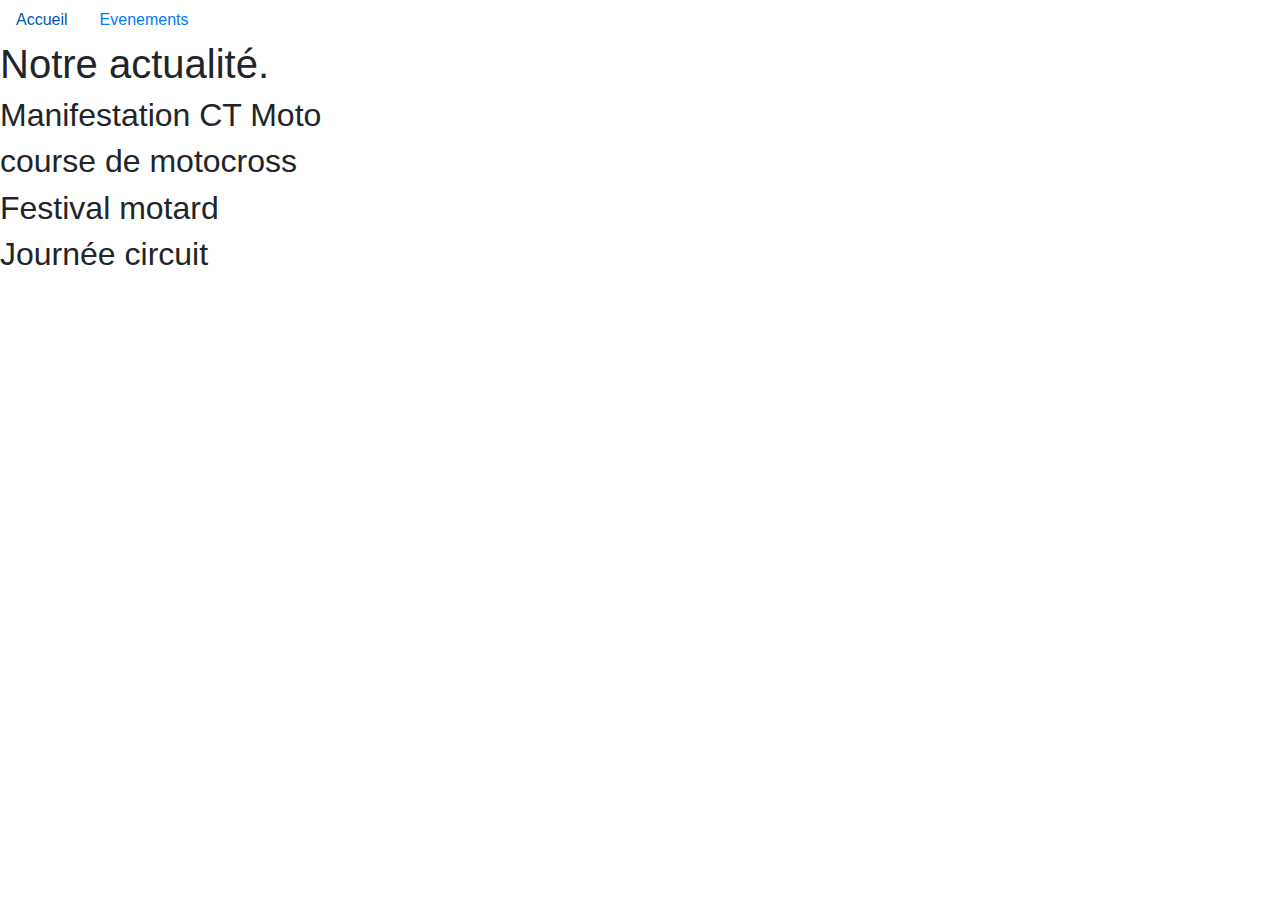
==== event.htm @ 0660e1eb "Contenu de index.html et contact.html" ====
<!DOCTYPE html>
<html lang="fr">
<head>
  <meta charset="UTF-8">
  <meta name="viewport" content="width=device-width, initial-scale=1.0">
  <title>Motard du Morbhian</title>
  <link rel="stylesheet" href="https://cdn.jsdelivr.net/npm/bootstrap@4.3.1/dist/css/bootstrap.min.css" integrity="sha384-ggOyR0iXCbMQv3Xipma34MD+dH/1fQ784/j6cY/iJTQUOhcWr7x9JvoRxT2MZw1T" crossorigin="anonymous">
  <link rel="stylesheet" href="./style.css">
</head>
<body>
  <nav class="nav">
    <a class="nav-link" href="./index.html">Accueil</a>
    <a class="nav-link active" aria-current="page" href="#">Evenements</a>
  </nav>
  <h1>Notre actualité.</h1>
  <main>
    <article>
      <section>
        <h2>Manifestation CT Moto</h2>
      
      </section>
      
      <section>
        <h2>course de motocross</h2>

      </section>

      <section>
        <h2>Festival motard</h2>

      </section>
      
      <section>
        <h2>Journée circuit</h2>
      </section>

    </article>
  </main>




</body>
</html>
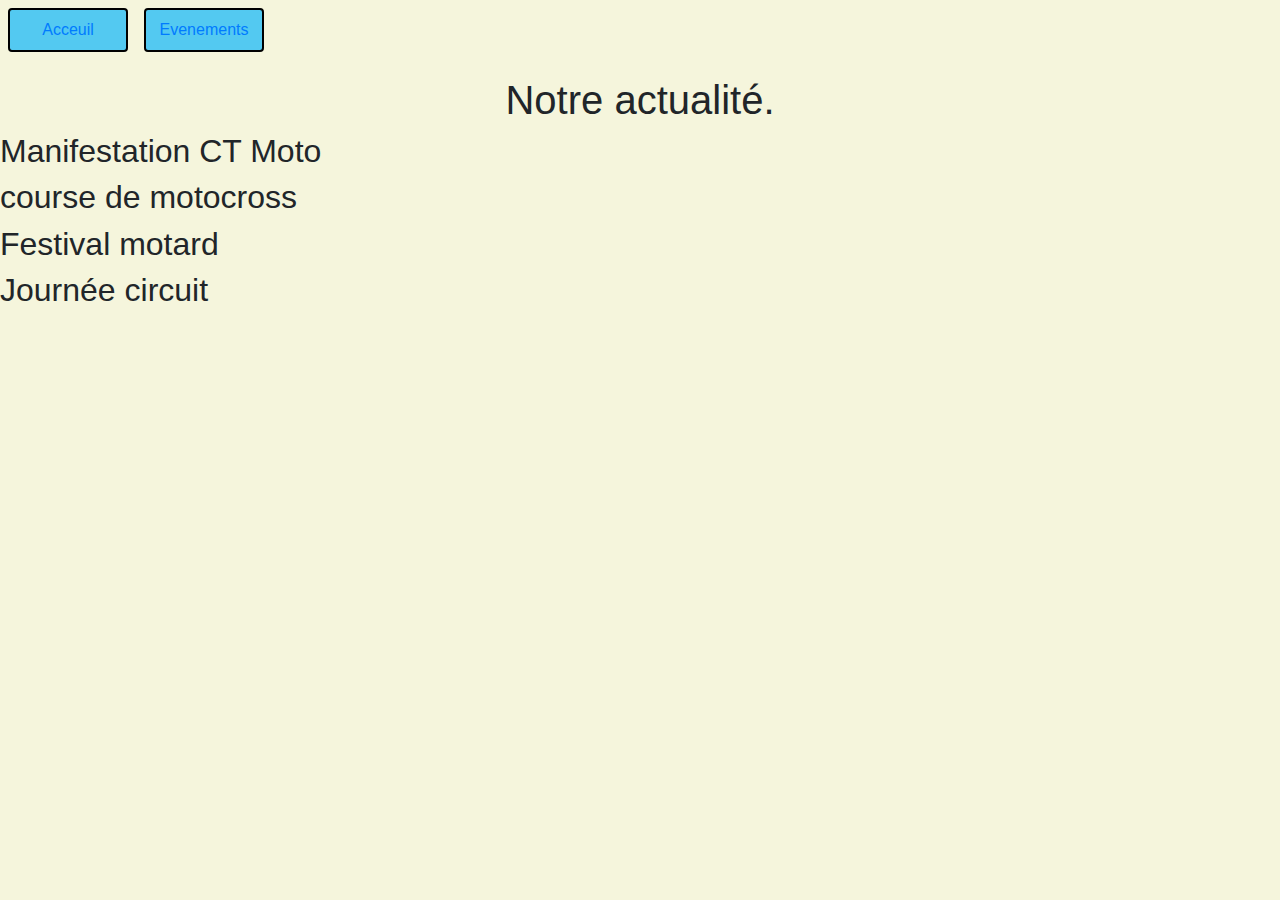
==== commit ce5ceb73: "ajout d'image et travail css" ====
--- a/event.htm
+++ b/event.htm
@@ -3,15 +3,18 @@
 <head>
   <meta charset="UTF-8">
   <meta name="viewport" content="width=device-width, initial-scale=1.0">
-  <title>Motard du Morbhian</title>
+  <title>Motard du Morbihan</title>
   <link rel="stylesheet" href="https://cdn.jsdelivr.net/npm/bootstrap@4.3.1/dist/css/bootstrap.min.css" integrity="sha384-ggOyR0iXCbMQv3Xipma34MD+dH/1fQ784/j6cY/iJTQUOhcWr7x9JvoRxT2MZw1T" crossorigin="anonymous">
   <link rel="stylesheet" href="./style.css">
 </head>
 <body>
   <nav class="nav">
-    <a class="nav-link" href="./index.html">Accueil</a>
-    <a class="nav-link active" aria-current="page" href="#">Evenements</a>
+    <ul class="menu">
+      <li><a href="./index.html">Acceuil</a></li>
+      <li><a href="./event.htm">Evenements</a></li>
+    </ul>
   </nav>
+  
   <h1>Notre actualité.</h1>
   <main>
     <article>
--- a/style.css
+++ b/style.css
@@ -0,0 +1,62 @@
+body{
+  background-color: beige;
+}
+
+h1{
+  text-align: center;
+}
+
+.menu{
+  display: flex;
+  padding: 0;
+  list-style-type: none;
+  align-items: center;
+}
+
+.menu a{
+  display: block;
+  min-width: 120px;
+  margin: 0.5rem;
+  padding: 0.5rem;
+  background-color: rgb(83, 201, 241);
+  text-decoration: none;
+  border: 2px solid black;
+  border-radius: 4px;
+  text-align: center;
+}
+.menu a:hover{
+  background-color: aquamarine;
+  transition: all 0.5s;
+}
+
+.logo{
+  max-width: 80px;
+  min-width: 30px;
+  max-height: 80px;
+  min-height: 30px;
+  width: 3rem;
+  height: 3rem;
+}
+
+.mainContent{
+  background-repeat: no-repeat;
+  background-size: cover;
+  background-position: center;
+  height: 60vh;
+  width: 100vw;
+}
+
+p{
+  margin: 15px;
+  max-width: 75vw;
+}
+
+#bike{
+  width: 80vw;
+  height: 20vh;
+  margin: 1rem;
+}
+
+footer{
+  /* display: flex; */
+}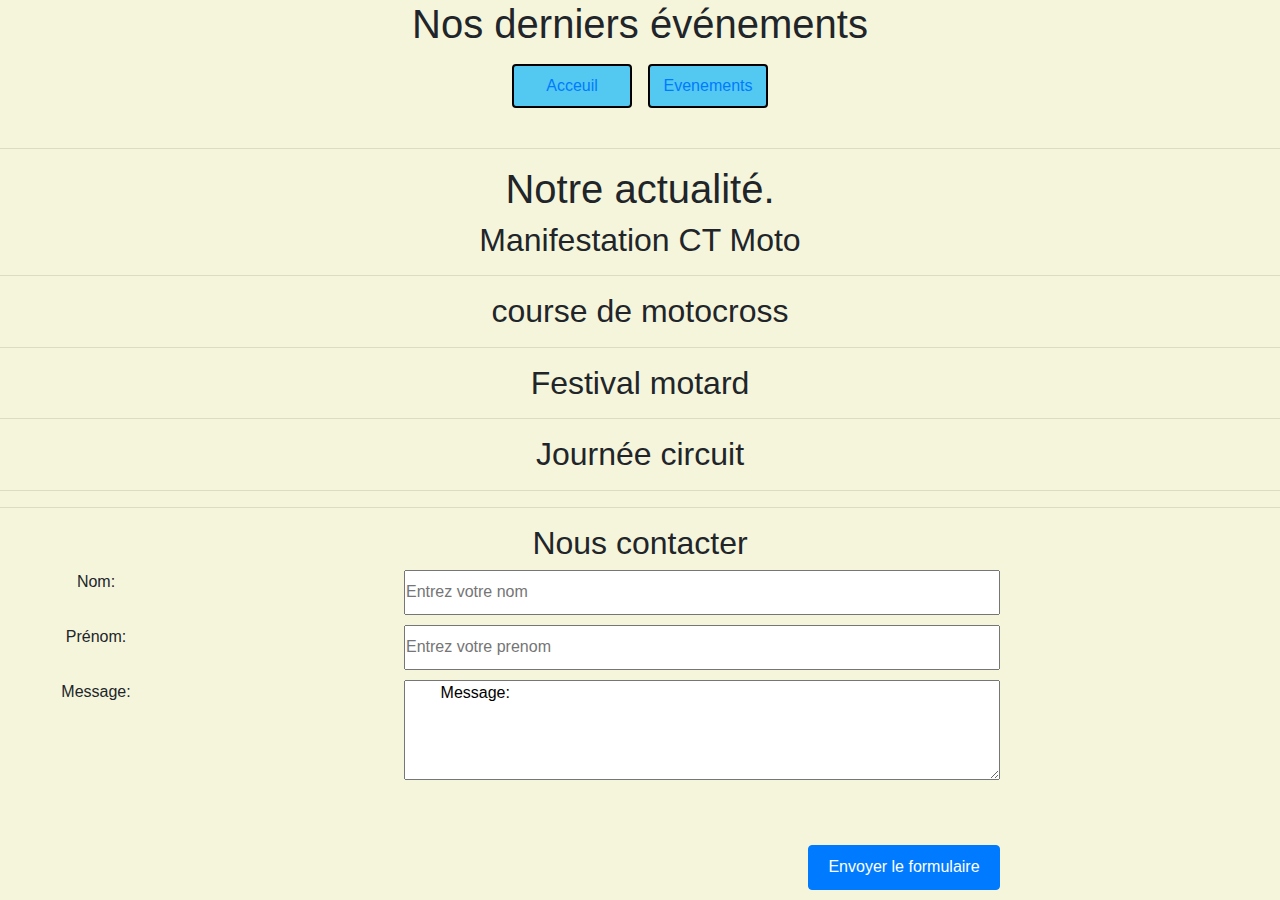
==== commit 5745234a: "mise en place du grid du footer et centrage de la navbar" ====
--- a/event.htm
+++ b/event.htm
@@ -8,13 +8,15 @@
   <link rel="stylesheet" href="./style.css">
 </head>
 <body>
-  <nav class="nav">
-    <ul class="menu">
+  <h1>Nos derniers événements</h1>
+  <nav class="navbar">
+    <ul>
       <li><a href="./index.html">Acceuil</a></li>
       <li><a href="./event.htm">Evenements</a></li>
     </ul>
-  </nav>
-  
+  </nav>  
+  <hr>
+
   <h1>Notre actualité.</h1>
   <main>
     <article>
@@ -22,26 +24,44 @@
         <h2>Manifestation CT Moto</h2>
       
       </section>
-      
+       <hr>
       <section>
         <h2>course de motocross</h2>
 
       </section>
-
+        <hr>
       <section>
         <h2>Festival motard</h2>
-
+        <hr>
       </section>
       
       <section>
         <h2>Journée circuit</h2>
       </section>
-
+        <hr>
     </article>
   </main>
 
+  <hr>
+  <footer>
+    <h2 class="h2footer">Nous contacter</h2>
+    
+    <form action="#" class="form">
+      <label for="name" class="name">Nom:</label>
+      <input type="text" id="name" placeholder="Entrez votre nom">
 
+      <label for="firstName" class="firstName">Prénom:</label>
+      <input type="text" id="firstName" placeholder="Entrez votre prenom">
 
+      <label for="message" class="message">Message:</label>
+      <textarea name="massage" id="message" cols="30" rows="10" placeholder="Entrez votre message">
+        Message:
+      </textarea>
+
+      <button class="btn btn-primary" type="submit">Envoyer le formulaire</button>
+
+      </form>
+  </footer>
 
 </body>
 </html>--- a/style.css
+++ b/style.css
@@ -1,19 +1,24 @@
+*{
+  margin: 0;
+  padding: 0;
+}
 body{
   background-color: beige;
+  text-align: center;
+
 }
 
 h1{
   text-align: center;
 }
 
-.menu{
-  display: flex;
+.navbar{
+  display: inline-block;
   padding: 0;
-  list-style-type: none;
-  align-items: center;
+  /* list-style-type: none;  */
 }
 
-.menu a{
+.navbar a{
   display: block;
   min-width: 120px;
   margin: 0.5rem;
@@ -24,19 +29,16 @@
   border-radius: 4px;
   text-align: center;
 }
-.menu a:hover{
+.navbar a:hover{
   background-color: aquamarine;
   transition: all 0.5s;
 }
+ul{
+  display: flex;
+  list-style-type: none; 
 
-.logo{
-  max-width: 80px;
-  min-width: 30px;
-  max-height: 80px;
-  min-height: 30px;
-  width: 3rem;
-  height: 3rem;
 }
+
 
 .mainContent{
   background-repeat: no-repeat;
@@ -55,8 +57,46 @@
   width: 80vw;
   height: 20vh;
   margin: 1rem;
+  padding: 0;
 }
 
-footer{
-  /* display: flex; */
+
+.form{
+  display: grid;
+  grid-template-columns: 15vw 15vw 15vw 15vw 15vw 15vw;
+  grid-template-rows: 5vh 5vh 5vh 5vh 5vh 5vh;
+  gap: 10px;
+}
+
+.name{
+  grid-column: 1/2 ;
+  grid-row: 1;
+}
+#name{
+  grid-column: 3/6;
+  grid-row: 1;
+}
+
+.firstName{
+  grid-column: 1/2;
+  grid-row: 2;
+}
+#firstName{
+  grid-column: 3/6;
+  grid-row: 2;
+}
+
+.message{
+  grid-column: 1/2;
+  grid-row: 3;
+}
+#message{
+  grid-column: 3/6;
+  grid-row: 3/5;
+}
+
+.btn{
+  grid-column: 5/6;
+  grid-row: 6;
+  overflow: none;
 }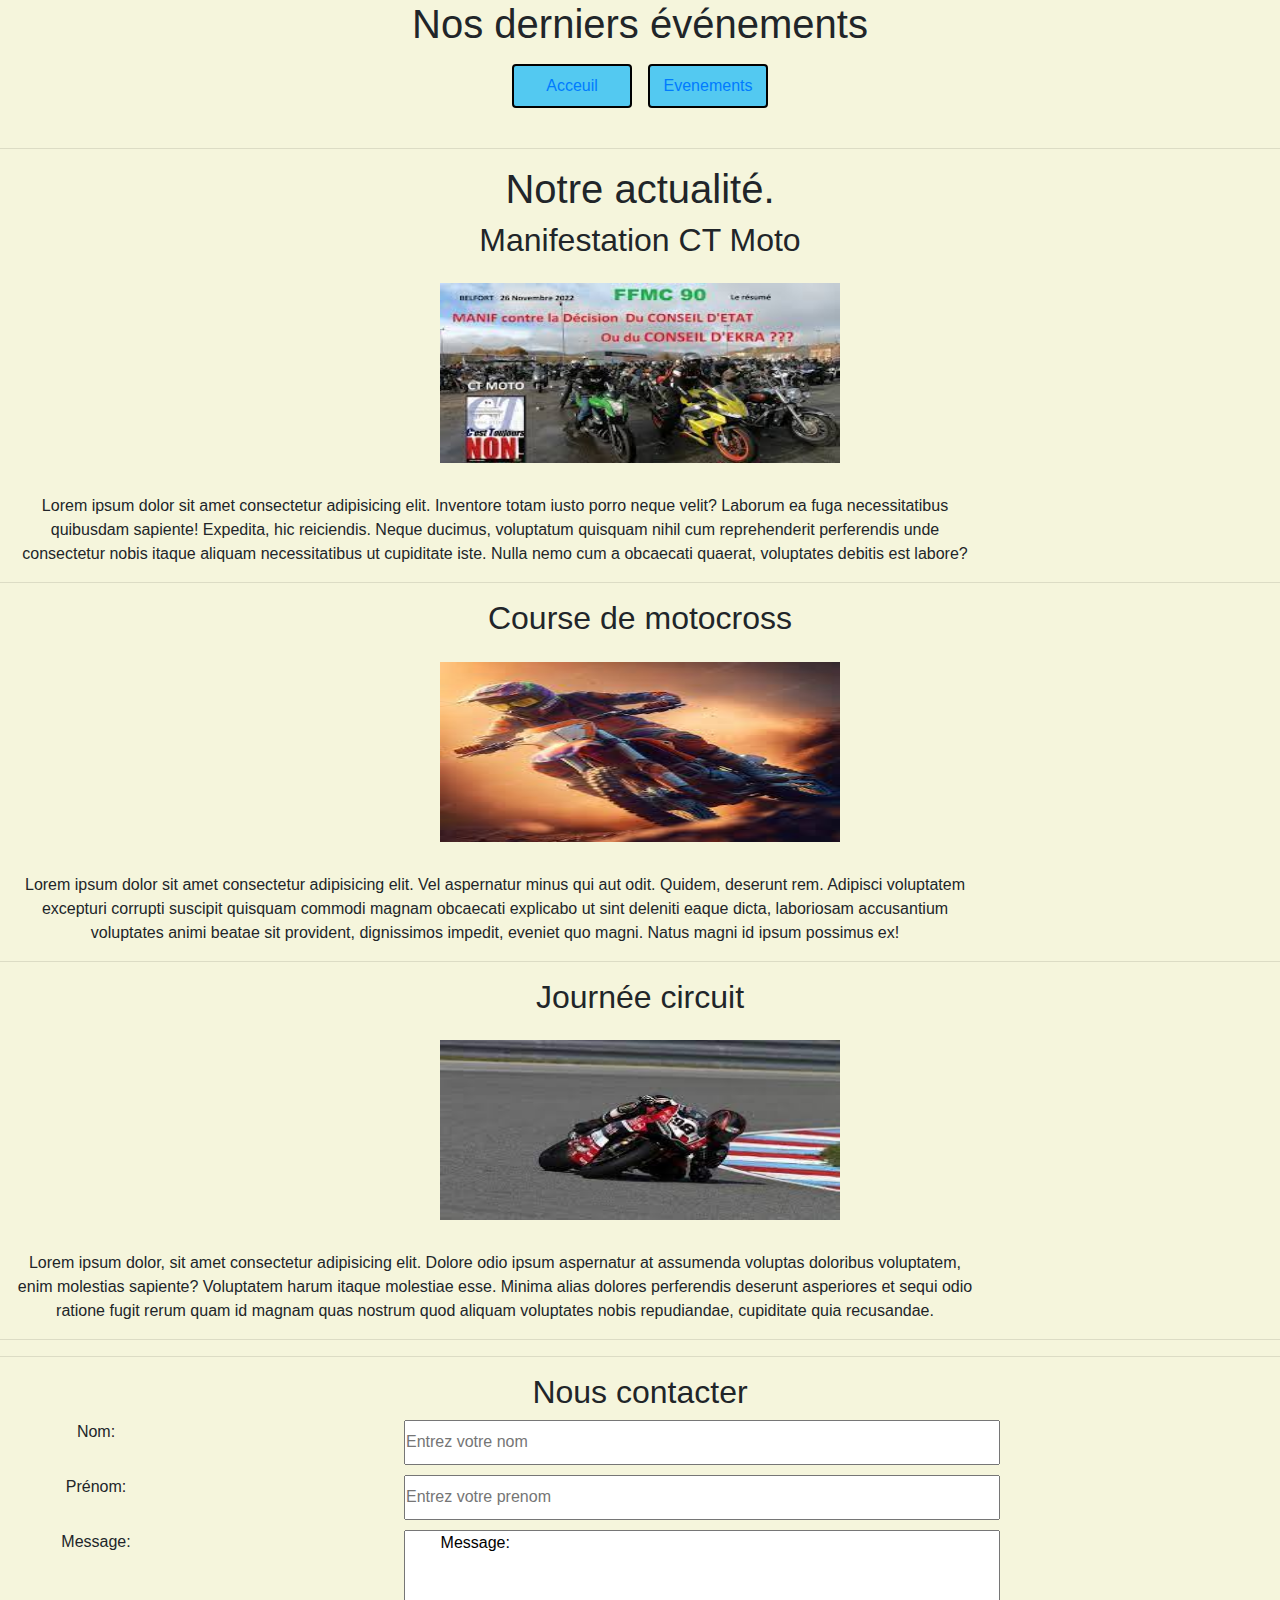
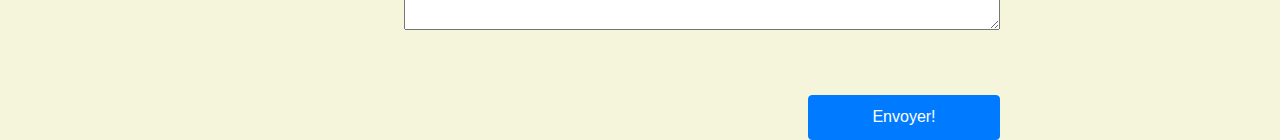
==== commit 60d0a172: "pagination de event.html" ====
--- a/event.htm
+++ b/event.htm
@@ -16,29 +16,31 @@
     </ul>
   </nav>  
   <hr>
-
   <h1>Notre actualité.</h1>
   <main>
     <article>
+
       <section>
         <h2>Manifestation CT Moto</h2>
-      
+        <img src="./manif.jpg" alt="Manifestation" class="img-event">
+        <p>Lorem ipsum dolor sit amet consectetur adipisicing elit. Inventore totam iusto porro neque velit? Laborum ea fuga necessitatibus quibusdam sapiente! Expedita, hic reiciendis. Neque ducimus, voluptatum quisquam nihil cum reprehenderit perferendis unde consectetur nobis itaque aliquam necessitatibus ut cupiditate iste. Nulla nemo cum a obcaecati quaerat, voluptates debitis est labore?</p>
       </section>
        <hr>
+
       <section>
-        <h2>course de motocross</h2>
-
+        <h2>Course de motocross</h2>
+        <img src="./cross.jpg" alt="Motocross" class="img-event">
+        <p>Lorem ipsum dolor sit amet consectetur adipisicing elit. Vel aspernatur minus qui aut odit. Quidem, deserunt rem. Adipisci voluptatem excepturi corrupti suscipit quisquam commodi magnam obcaecati explicabo ut sint deleniti eaque dicta, laboriosam accusantium voluptates animi beatae sit provident, dignissimos impedit, eveniet quo magni. Natus magni id ipsum possimus ex!</p>
       </section>
         <hr>
-      <section>
-        <h2>Festival motard</h2>
-        <hr>
-      </section>
-      
+
       <section>
         <h2>Journée circuit</h2>
+        <img src="./piste.jpg" alt="Journée circuit" class="img-event">
+        <p>Lorem ipsum dolor, sit amet consectetur adipisicing elit. Dolore odio ipsum aspernatur at assumenda voluptas doloribus voluptatem, enim molestias sapiente? Voluptatem harum itaque molestiae esse. Minima alias dolores perferendis deserunt asperiores et sequi odio ratione fugit rerum quam id magnam quas nostrum quod aliquam voluptates nobis repudiandae, cupiditate quia recusandae.</p>
       </section>
         <hr>
+
     </article>
   </main>
 
@@ -58,7 +60,7 @@
         Message:
       </textarea>
 
-      <button class="btn btn-primary" type="submit">Envoyer le formulaire</button>
+      <button class="btn btn-primary" type="submit">Envoyer!</button>
 
       </form>
   </footer>
--- a/style.css
+++ b/style.css
@@ -5,7 +5,6 @@
 body{
   background-color: beige;
   text-align: center;
-
 }
 
 h1{
@@ -39,6 +38,12 @@
 
 }
 
+#logo{
+  width: 2rem;
+  max-width: 100px;
+  height: 2rem;
+  max-height: 100px;
+}
 
 .mainContent{
   background-repeat: no-repeat;
@@ -53,11 +58,12 @@
   max-width: 75vw;
 }
 
-#bike{
+#bike, .img-event{
   width: 80vw;
   height: 20vh;
   margin: 1rem;
   padding: 0;
+  max-width: 400px;
 }
 
 
@@ -98,5 +104,5 @@
 .btn{
   grid-column: 5/6;
   grid-row: 6;
-  overflow: none;
+  overflow: hidden;
 }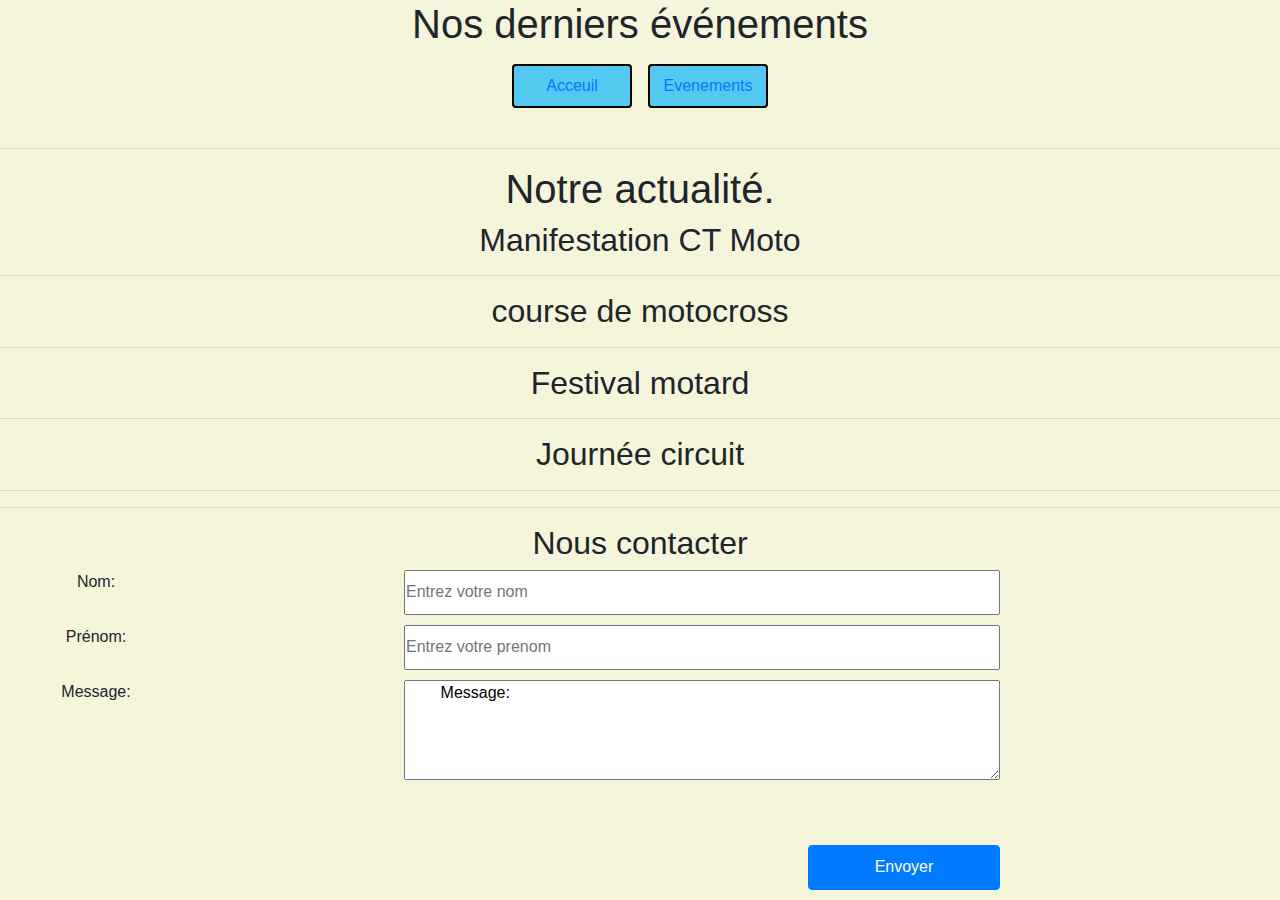
==== commit 4dffeb72: "pagination event.html" ====
--- a/event.htm
+++ b/event.htm
@@ -19,28 +19,25 @@
   <h1>Notre actualité.</h1>
   <main>
     <article>
-
       <section>
         <h2>Manifestation CT Moto</h2>
-        <img src="./manif.jpg" alt="Manifestation" class="img-event">
-        <p>Lorem ipsum dolor sit amet consectetur adipisicing elit. Inventore totam iusto porro neque velit? Laborum ea fuga necessitatibus quibusdam sapiente! Expedita, hic reiciendis. Neque ducimus, voluptatum quisquam nihil cum reprehenderit perferendis unde consectetur nobis itaque aliquam necessitatibus ut cupiditate iste. Nulla nemo cum a obcaecati quaerat, voluptates debitis est labore?</p>
+      
       </section>
        <hr>
+      <section>
+        <h2>course de motocross</h2>
 
-      <section>
-        <h2>Course de motocross</h2>
-        <img src="./cross.jpg" alt="Motocross" class="img-event">
-        <p>Lorem ipsum dolor sit amet consectetur adipisicing elit. Vel aspernatur minus qui aut odit. Quidem, deserunt rem. Adipisci voluptatem excepturi corrupti suscipit quisquam commodi magnam obcaecati explicabo ut sint deleniti eaque dicta, laboriosam accusantium voluptates animi beatae sit provident, dignissimos impedit, eveniet quo magni. Natus magni id ipsum possimus ex!</p>
       </section>
         <hr>
-
+      <section>
+        <h2>Festival motard</h2>
+        <hr>
+      </section>
+      
       <section>
         <h2>Journée circuit</h2>
-        <img src="./piste.jpg" alt="Journée circuit" class="img-event">
-        <p>Lorem ipsum dolor, sit amet consectetur adipisicing elit. Dolore odio ipsum aspernatur at assumenda voluptas doloribus voluptatem, enim molestias sapiente? Voluptatem harum itaque molestiae esse. Minima alias dolores perferendis deserunt asperiores et sequi odio ratione fugit rerum quam id magnam quas nostrum quod aliquam voluptates nobis repudiandae, cupiditate quia recusandae.</p>
       </section>
         <hr>
-
     </article>
   </main>
 
@@ -60,7 +57,7 @@
         Message:
       </textarea>
 
-      <button class="btn btn-primary" type="submit">Envoyer!</button>
+      <button class="btn btn-primary" type="submit">Envoyer</button>
 
       </form>
   </footer>
--- a/style.css
+++ b/style.css
@@ -38,12 +38,6 @@
 
 }
 
-#logo{
-  width: 2rem;
-  max-width: 100px;
-  height: 2rem;
-  max-height: 100px;
-}
 
 .mainContent{
   background-repeat: no-repeat;
@@ -58,12 +52,11 @@
   max-width: 75vw;
 }
 
-#bike, .img-event{
+#bike{
   width: 80vw;
   height: 20vh;
   margin: 1rem;
   padding: 0;
-  max-width: 400px;
 }
 
 
@@ -101,8 +94,9 @@
   grid-row: 3/5;
 }
 
+
 .btn{
   grid-column: 5/6;
   grid-row: 6;
-  overflow: hidden;
+  overflow: none;
 }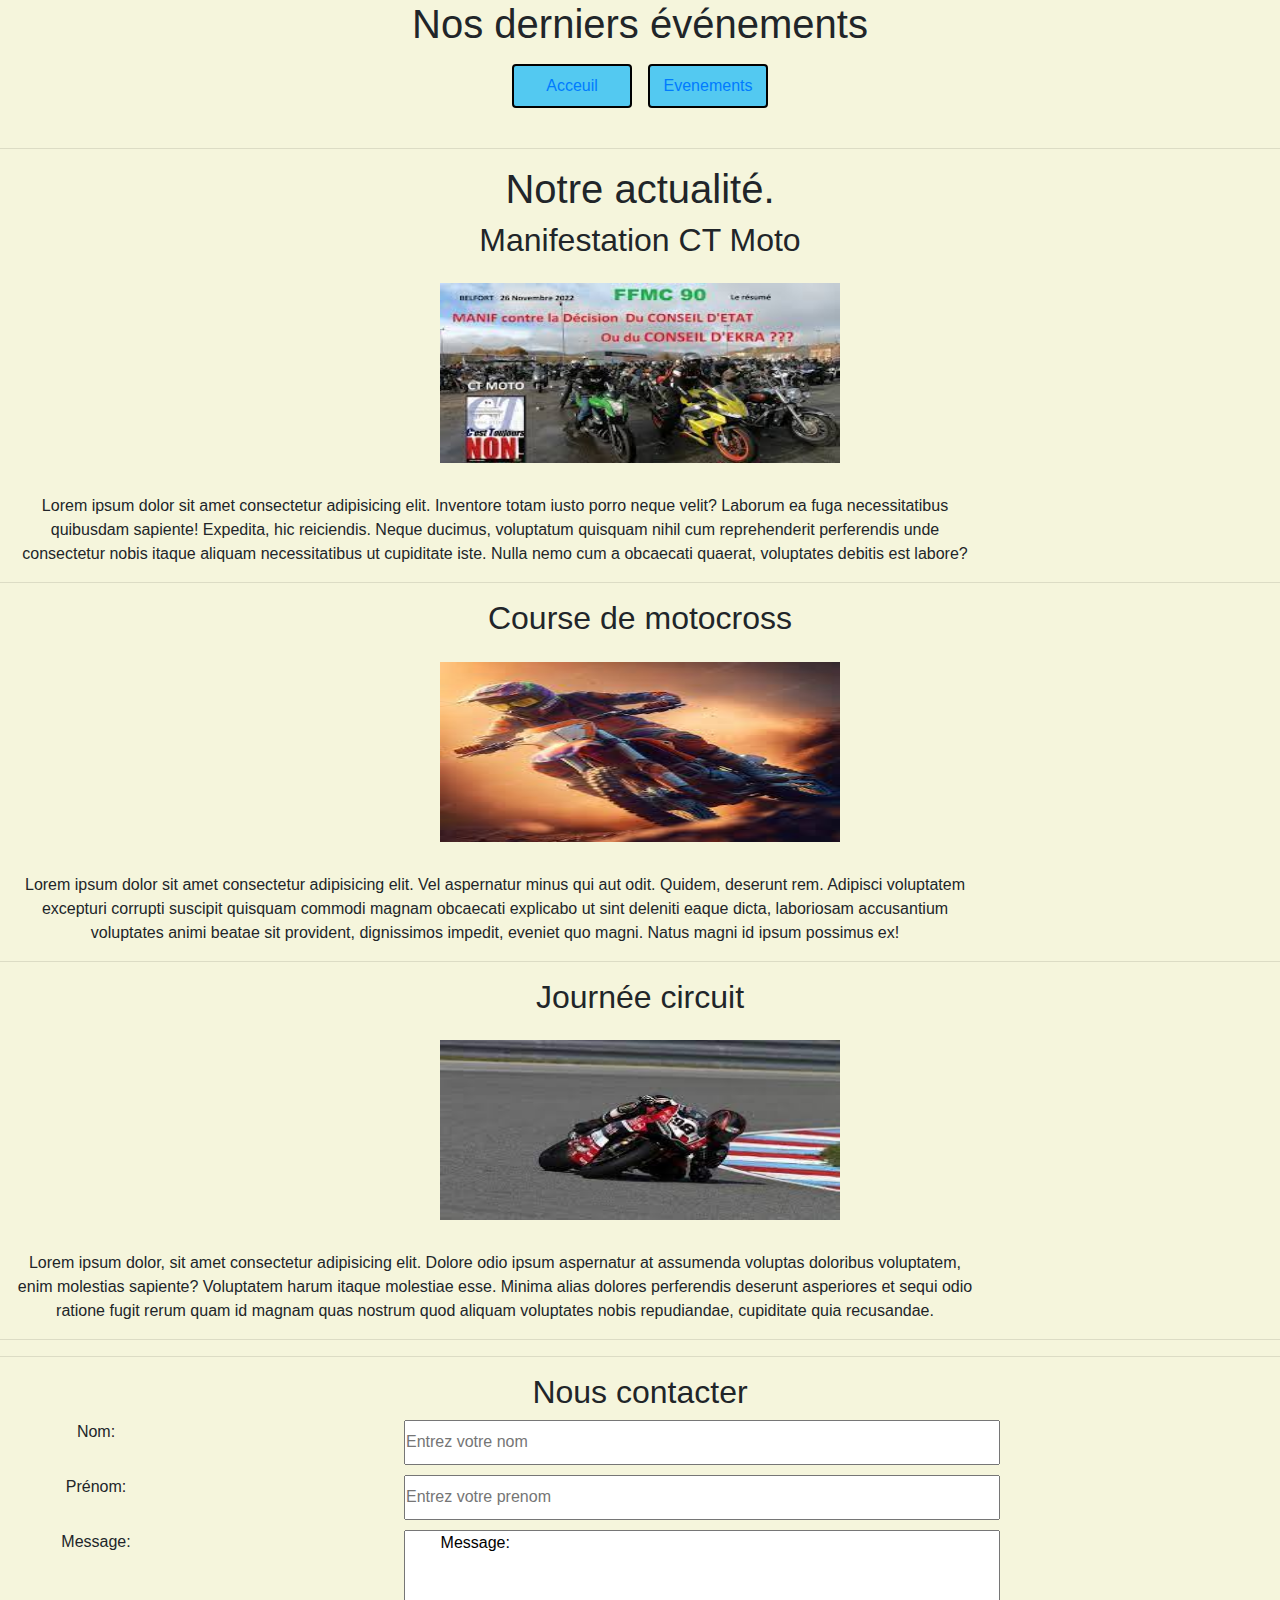
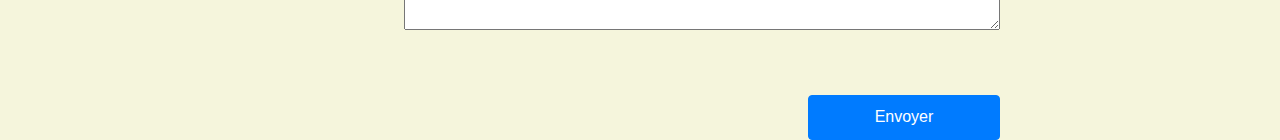
==== commit 775da3ba: "Merge branch 'main'" ====
--- a/event.htm
+++ b/event.htm
@@ -19,25 +19,28 @@
   <h1>Notre actualité.</h1>
   <main>
     <article>
+
       <section>
         <h2>Manifestation CT Moto</h2>
-      
+        <img src="./manif.jpg" alt="Manifestation" class="img-event">
+        <p>Lorem ipsum dolor sit amet consectetur adipisicing elit. Inventore totam iusto porro neque velit? Laborum ea fuga necessitatibus quibusdam sapiente! Expedita, hic reiciendis. Neque ducimus, voluptatum quisquam nihil cum reprehenderit perferendis unde consectetur nobis itaque aliquam necessitatibus ut cupiditate iste. Nulla nemo cum a obcaecati quaerat, voluptates debitis est labore?</p>
       </section>
        <hr>
+
       <section>
-        <h2>course de motocross</h2>
-
+        <h2>Course de motocross</h2>
+        <img src="./cross.jpg" alt="Motocross" class="img-event">
+        <p>Lorem ipsum dolor sit amet consectetur adipisicing elit. Vel aspernatur minus qui aut odit. Quidem, deserunt rem. Adipisci voluptatem excepturi corrupti suscipit quisquam commodi magnam obcaecati explicabo ut sint deleniti eaque dicta, laboriosam accusantium voluptates animi beatae sit provident, dignissimos impedit, eveniet quo magni. Natus magni id ipsum possimus ex!</p>
       </section>
         <hr>
-      <section>
-        <h2>Festival motard</h2>
-        <hr>
-      </section>
-      
+
       <section>
         <h2>Journée circuit</h2>
+        <img src="./piste.jpg" alt="Journée circuit" class="img-event">
+        <p>Lorem ipsum dolor, sit amet consectetur adipisicing elit. Dolore odio ipsum aspernatur at assumenda voluptas doloribus voluptatem, enim molestias sapiente? Voluptatem harum itaque molestiae esse. Minima alias dolores perferendis deserunt asperiores et sequi odio ratione fugit rerum quam id magnam quas nostrum quod aliquam voluptates nobis repudiandae, cupiditate quia recusandae.</p>
       </section>
         <hr>
+
     </article>
   </main>
 
--- a/style.css
+++ b/style.css
@@ -38,6 +38,12 @@
 
 }
 
+#logo{
+  width: 2rem;
+  max-width: 100px;
+  height: 2rem;
+  max-height: 100px;
+}
 
 .mainContent{
   background-repeat: no-repeat;
@@ -52,11 +58,12 @@
   max-width: 75vw;
 }
 
-#bike{
+#bike, .img-event{
   width: 80vw;
   height: 20vh;
   margin: 1rem;
   padding: 0;
+  max-width: 400px;
 }
 
 
@@ -98,5 +105,5 @@
 .btn{
   grid-column: 5/6;
   grid-row: 6;
-  overflow: none;
+  overflow: hidden;
 }